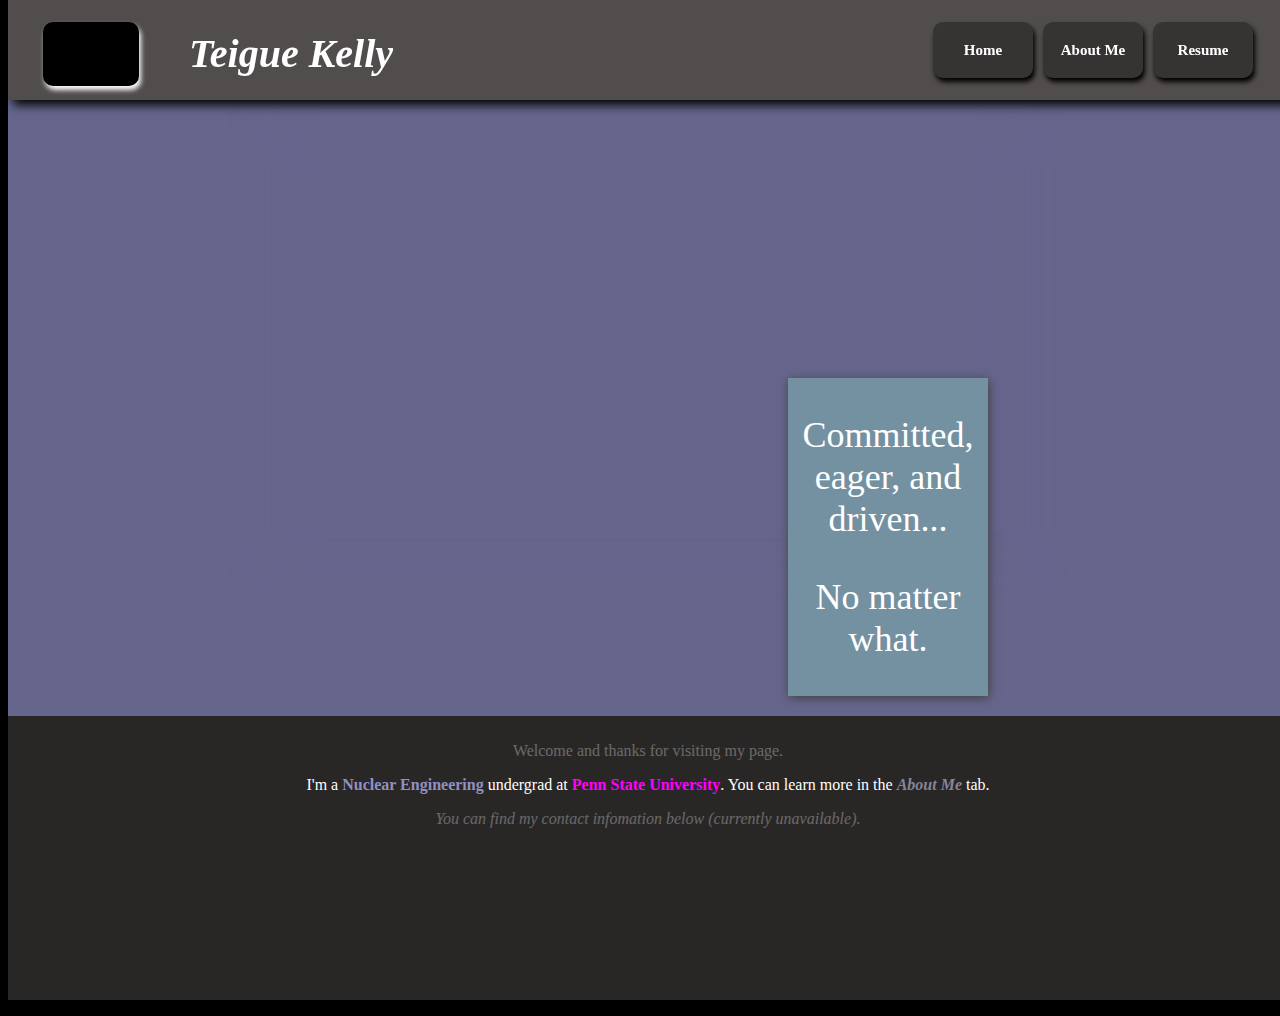
==== index.html @ a8144be8 "Update index.html" ====
<!DOCTYPE html>
<head>
    <title> Home </title>
    <link rel="stylesheet" href="port.css">

</head>
<body>

    <div class="header">

        <div class="left-and-right">
            <div class="left-header-buttons-div">
                <a href="index.html">
                    <button class="go-home-button">
                    </button>
                </a>
                <p class="title"> Teigue Kelly </p>
            </div>
        
    
            <div class="right-header-buttons-div">
                <a href="index.html">
                    <button class="header-button" class="home-button">
                        <p> Home </p>
                    </button>
                </a>
                <a href="aboutme.html">
                    <button class="header-button" class="about-me-button">
                        <p> About Me</p>
                    </button>
                </a>
                <a href="resume.html">
                    <button class="header-button" class="resume-button">
                        <p>
                            Resume
                        </p>
                    </button>
                </a>
            </div>
    
        </div>
    </div>
        

    <div class="divs-wrapper">

        <div id="photo-plus-byline">
            <div id="photo-div">
                
            </div>
            
            <div id="byline-div">
                <p> Committed, eager, and driven...</p>
                <p> No matter what. </p>
            </div>
            
        </div>

        <div id="homepage-intro">
            <p style="opacity: 0.3;"> Welcome and thanks for visiting my page.</p>
            <p> I'm a <span style="color: rgb(144, 144, 194); font-weight: bold;">Nuclear Engineering</span>
                 undergrad at <span style="color: magenta; font-weight: bold;">Penn State University</span>. 
                 You can learn more in the <span style="color: rgb(133, 133, 153);
                  font-style: italic; font-weight: bold;">About Me</span> tab. </p>
            <p style="font-style: italic; opacity: 0.3;">
                You can find my contact infomation below (currently unavailable).
            </p>
        </div>

    </div>
    


</body>
---- port.css ----
body {
    background-color: black;
    height: 1000px;
}

p {
    color: white;
}

.header {
    position: fixed;
    top: 0px;
    width: 100%;
    z-index: 100;
    background-color: rgb(82, 77, 77);
    height: 100px;
    box-shadow: 5px 5px 10px black;

}

.left-and-right {
    height: 100px;
    width: 100%;
    background-color: rgb(82, 77, 77);
    display: flex;
    flex-direction: row;
    position: relative;
}

.left-header-buttons-div {
    display: flex;
    flex-direction: row;
    height: 100px;
    position: absolute;
    left: 30px;
    top: 22px;
}


.title {
    font-size: 40px;
    font-weight: bold;
    font-style: italic;
    margin-top: 8px;
    margin-left: 45px;
}

.right-header-buttons-div {
    display: flex;
    height: 100px;
    flex-direction: row;
    position: absolute;
    right: 30px;
    top: 22px;
    
}

.header-button {
    border: none;
    background-color: rgb(54, 51, 51);
    height: 56px;
    width: 100px;
    margin-left: 5px;
    margin-right: 5px;
    box-shadow: 2px 4px 5px black;
    border-radius: 10px;
    font-weight: bold;
    font-family: 'Times New Roman';
    font-size: 15px;
    transition: 0.5s;
}

.header-button:hover {
    height: 60px;
    width: 110px;
    box-shadow: 2px 4px 5px white;
    transition: 0.5s;
}

.header-button:active {
    box-shadow: 2px 4px 5px rgb(241, 164, 236);
}

.go-home-button {
    background-image: url(C:/xampp/htdocs/portfolio/associated-images/atomicon2.png);
    background-size: 90px 58px;
    background-color: black;
    border: none;
    height: 64px;
    width: 96px;
    margin-left: 5px;
    margin-right: 5px;
    box-shadow: 2px 4px 5px white;
    border-radius: 10px;
    border: 3px solid black;
}

.go-home-button:hover {
    box-shadow: 2px 4px 5px black;
    border: 3px solid white;
    transition: 0.4s;
    background-image: url(C:/xampp/htdocs/portfolio/associated-images/atomicon.png);
}

.divs-wrapper {
    position: absolute;
    top: 100px;
    height: 100%;
    width: 100%;
    margin: 0px;

    display: flex;
    flex-direction: column;
}

#photo-plus-byline {
    position: relative;
    background-color: rgb(102, 102, 141);
    height: 700px;
    overflow: hidden;
}



#photo-div {
    margin: auto;
    width: 840px;
    height: 500px;
    background-image: url(C:/xampp/htdocs/portfolio/associated-images/portphoto.jpg);
    background-size: 840px 500px;
    box-shadow: 25px 0px 40px 20px rgb(102, 102, 141) inset, -25px 0px 40px 20px rgb(102, 102, 141) inset; 
}



#byline-div {
    position: absolute;
    bottom: 20px;
    right: 300px;
    z-index: 80;
    width: 200px;
    font-size: 36px;
    background-color: rgba(122, 164, 170, 0.7);
    text-align: center;
    box-shadow: 1px 2px 10px rgb(65, 63, 63);
}



#homepage-intro {
    padding: 10px;
    background-color:rgb(41, 38, 38);
    height: 300px;
    font-size: 16px;
    text-align: center;
}

.about-me-para {

    margin-left: 20px;
    margin-top: 20px;
    margin-bottom: 40px;

    width: 800px;
    height: 800px;

    background-color: rgb(114, 112, 112);
}
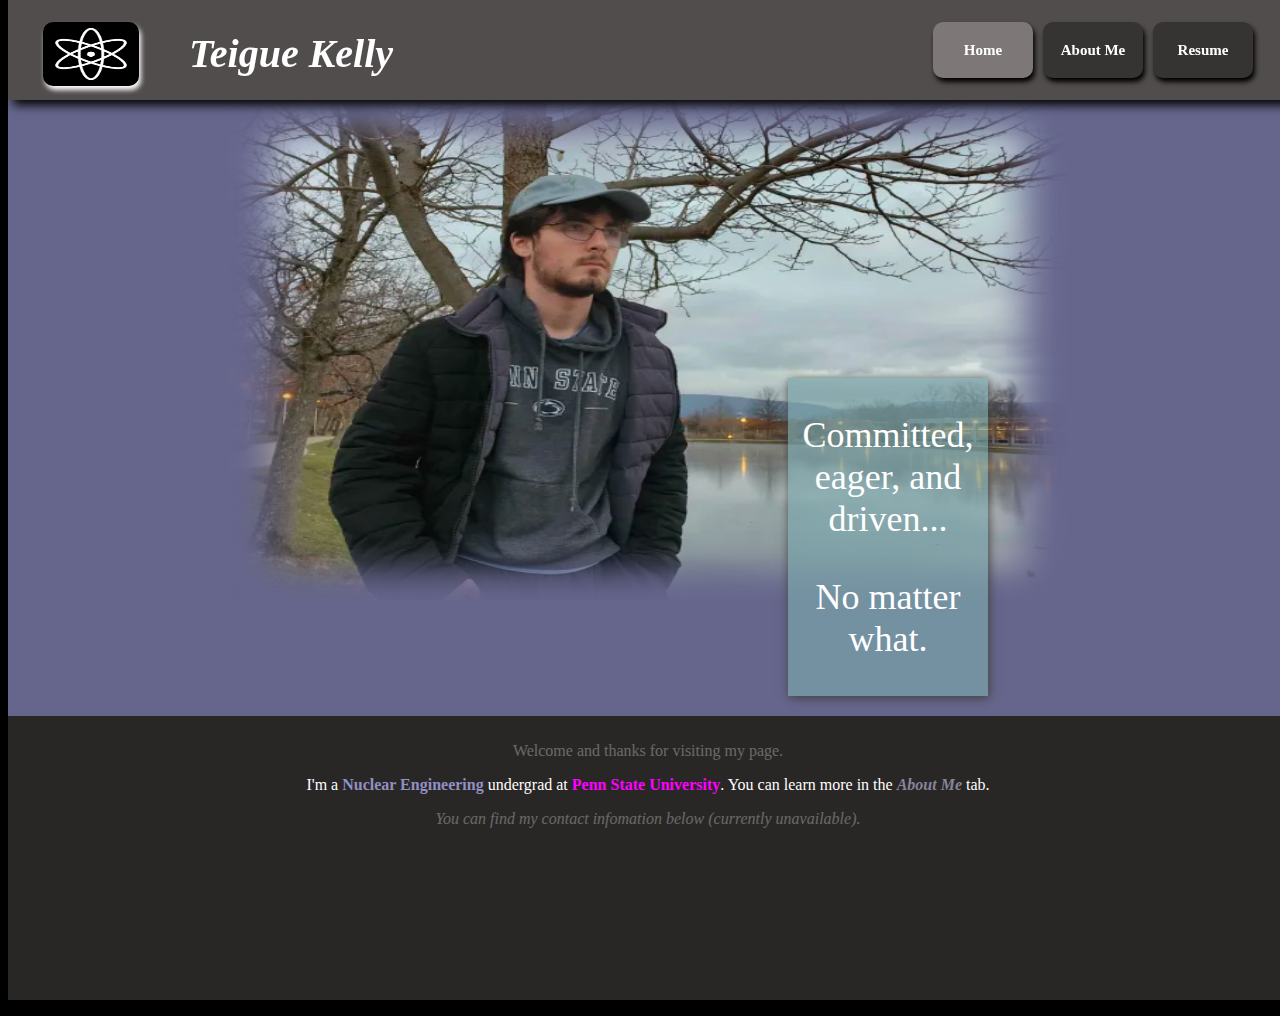
==== commit 3fa5a70d: "Update index.html" ====
--- a/index.html
+++ b/index.html
@@ -1,5 +1,13 @@
 <!DOCTYPE html>
 <head>
+
+    <meta charset="UTF-8">
+    <meta name="keywords" content="Teigue, Teigue Kelly, Teigue Samuel Kelly,
+        nuclear, nuclear engineering">
+    <meta name="description" content="Teigue Kelly's ePortfolio/Website">
+    <meta name="author" content="Teigue Kelly">
+    <meta name="viewport" content="width=device-width, initial-scale=1.0">
+
     <title> Home </title>
     <link rel="stylesheet" href="port.css">
 
@@ -20,7 +28,8 @@
     
             <div class="right-header-buttons-div">
                 <a href="index.html">
-                    <button class="header-button" class="home-button">
+                    <button class="header-button" class="home-button"
+                        style="background-color: rgb(126, 119, 119);">
                         <p> Home </p>
                     </button>
                 </a>
--- a/port.css
+++ b/port.css
@@ -82,7 +82,7 @@
 }
 
 .go-home-button {
-    background-image: url(C:/xampp/htdocs/portfolio/associated-images/atomicon2.png);
+    background-image: url(atomicon2.png);
     background-size: 90px 58px;
     background-color: black;
     border: none;
@@ -99,7 +99,7 @@
     box-shadow: 2px 4px 5px black;
     border: 3px solid white;
     transition: 0.4s;
-    background-image: url(C:/xampp/htdocs/portfolio/associated-images/atomicon.png);
+    background-image: url(atomicon.png);
 }
 
 .divs-wrapper {
@@ -126,7 +126,7 @@
     margin: auto;
     width: 840px;
     height: 500px;
-    background-image: url(C:/xampp/htdocs/portfolio/associated-images/portphoto.jpg);
+    background-image: url(portphoto.jpg);
     background-size: 840px 500px;
     box-shadow: 25px 0px 40px 20px rgb(102, 102, 141) inset, -25px 0px 40px 20px rgb(102, 102, 141) inset; 
 }
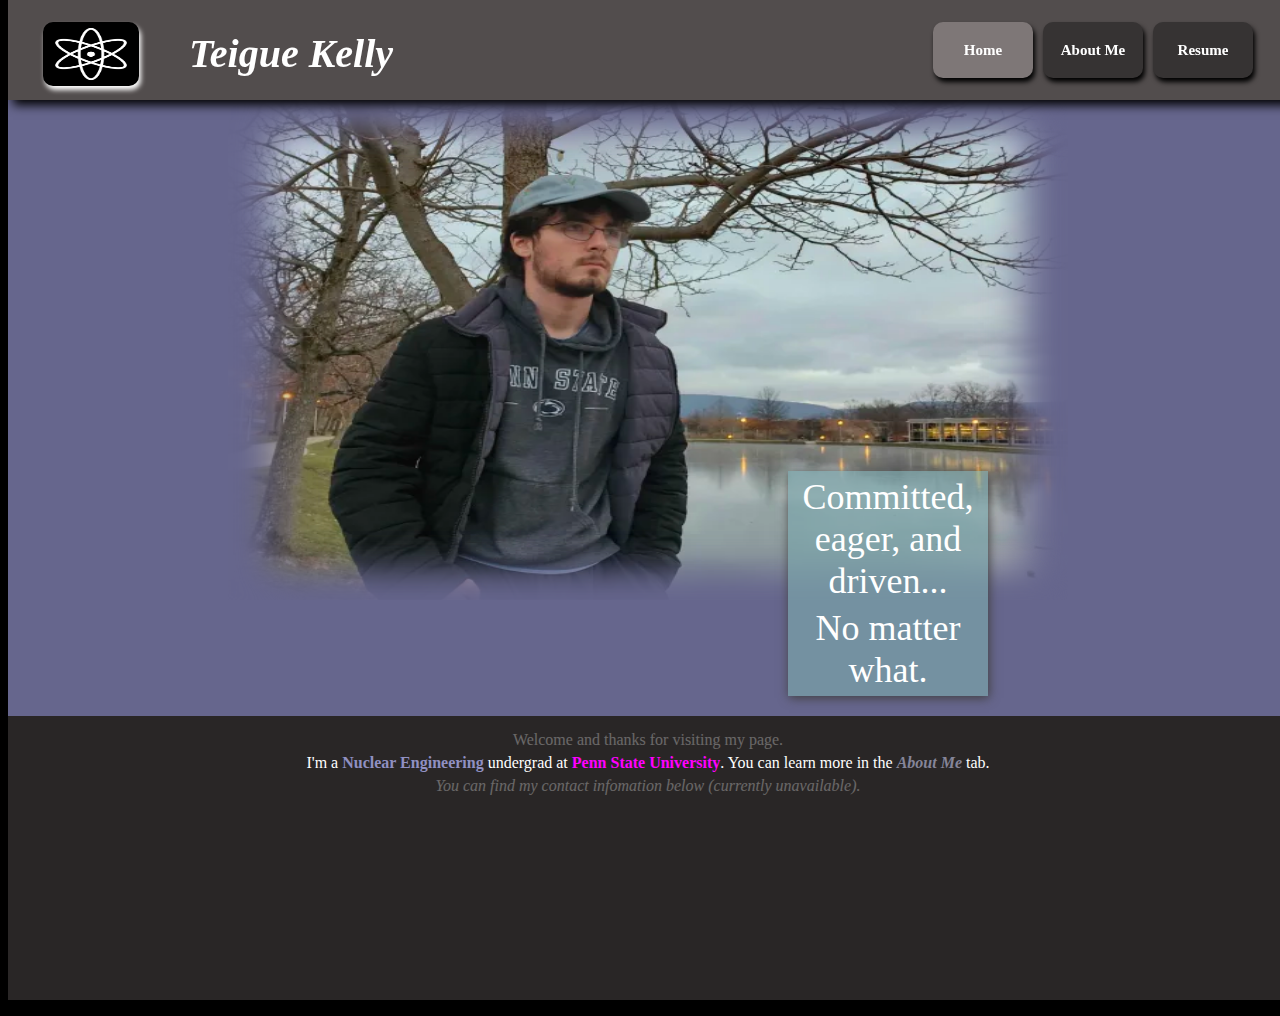
==== commit d6e0ce6a: "Update index.html" ====
--- a/index.html
+++ b/index.html
@@ -8,7 +8,7 @@
     <meta name="author" content="Teigue Kelly">
     <meta name="viewport" content="width=device-width, initial-scale=1.0">
 
-    <title> Home </title>
+    <title> Teigue Kelly - Home </title>
     <link rel="stylesheet" href="port.css">
 
 </head>
--- a/port.css
+++ b/port.css
@@ -1,3 +1,7 @@
+* {
+    font-family: 'Times New Roman';
+}
+
 body {
     background-color: black;
     height: 1000px;
@@ -5,6 +9,7 @@
 
 p {
     color: white;
+    margin: 5px;
 }
 
 .header {
@@ -157,14 +162,37 @@
 
 .about-me-para {
 
-    margin-left: 20px;
+    margin-left: auto;
+    margin-right: auto;
     margin-top: 20px;
     margin-bottom: 40px;
 
     width: 800px;
     height: 800px;
 
+    padding-top: 10px;
+    padding-bottom: 10px;
     background-color: rgb(114, 112, 112);
 }
 
+.resume-page-divs {
+    position: relative;
+    margin-top: 20px;
+    margin-bottom: 20px;
+    width: 800px;
+    height: 500px;
+    margin-left: 300px;
+    background-color: rgb(33, 37, 46);
 
+    padding: 10px;
+
+}
+
+.overview-info {
+    position: absolute;
+    left: 370px;
+    margin-top: 12px;
+    font-style: italic;
+    font-size: 15px;
+    font-weight: bold;
+}
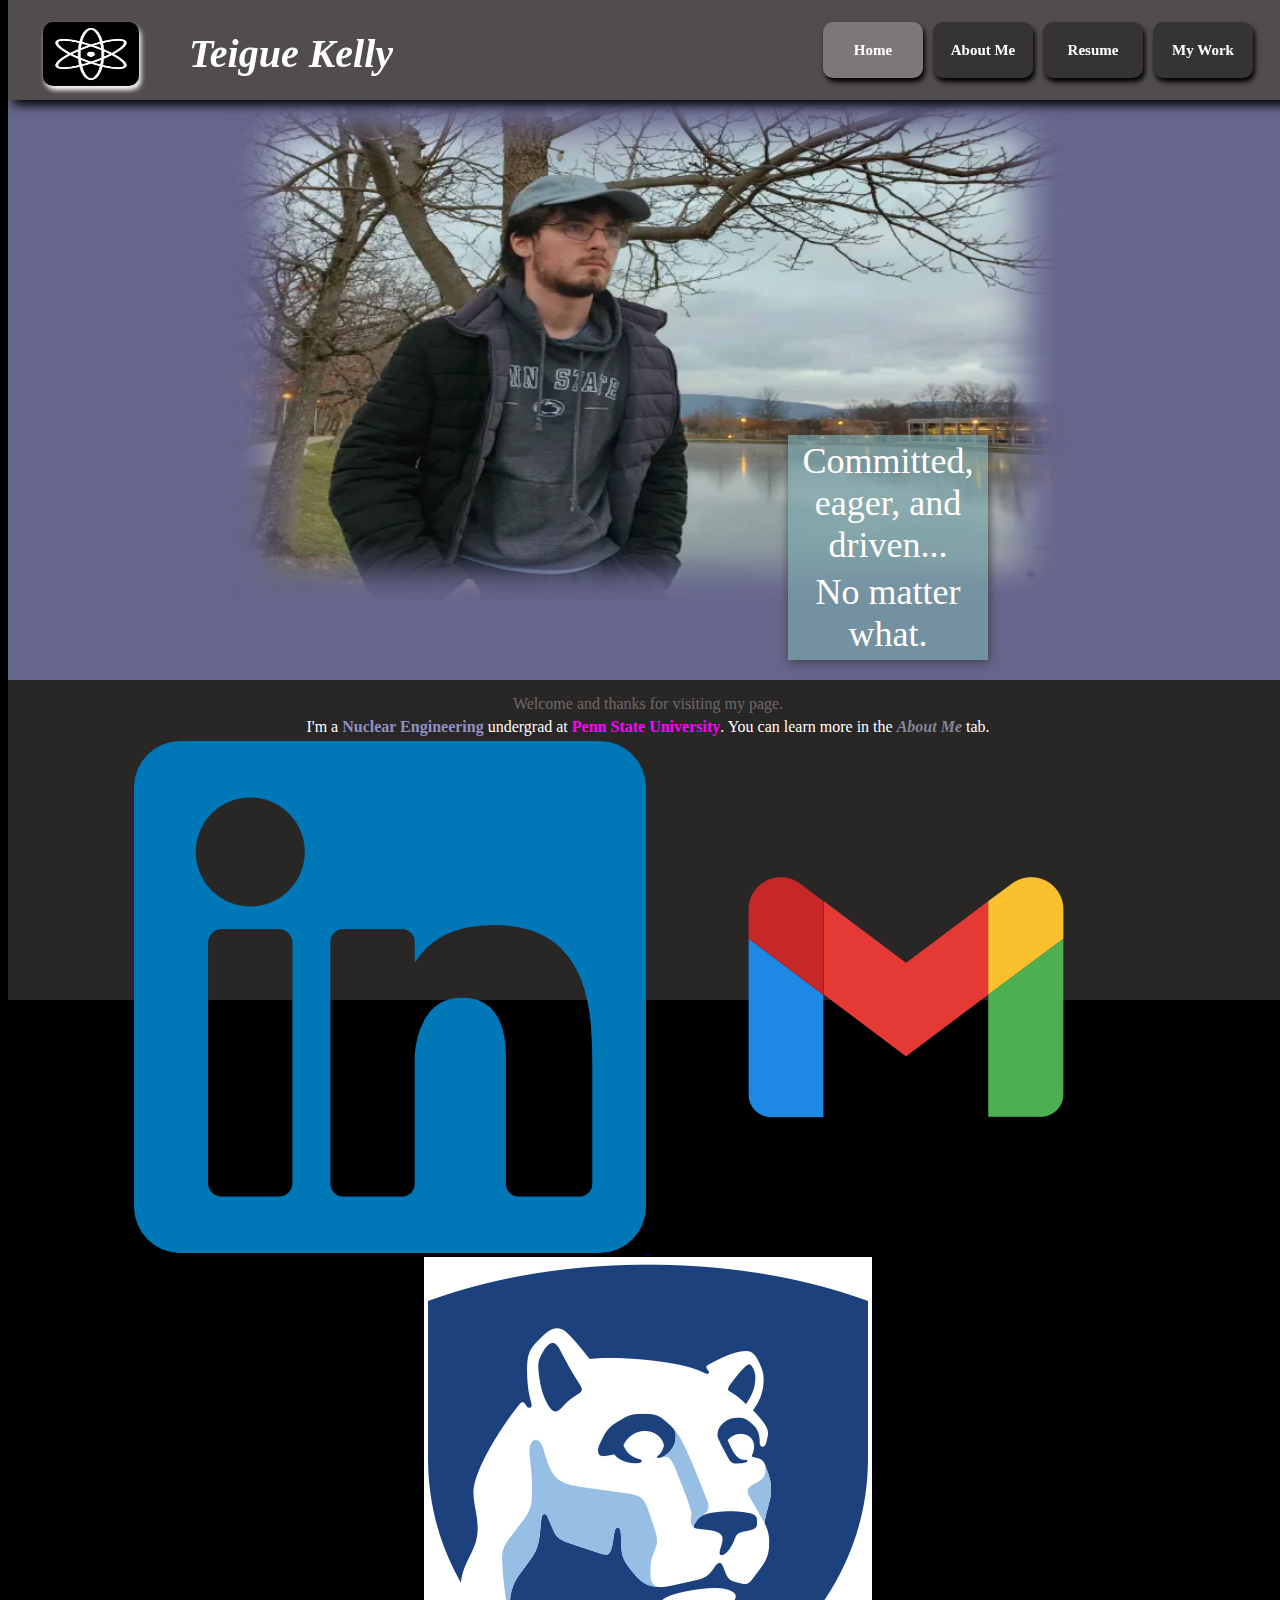
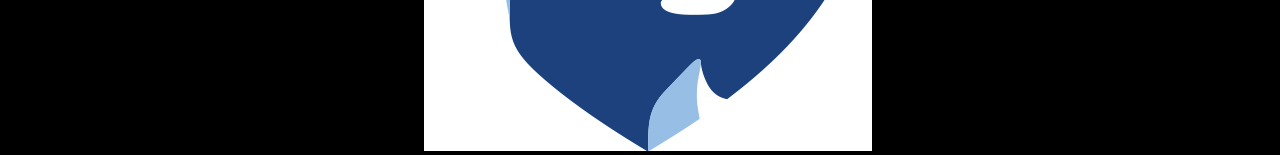
==== commit 8ff5e861: "Update index.html" ====
--- a/index.html
+++ b/index.html
@@ -45,6 +45,13 @@
                         </p>
                     </button>
                 </a>
+                <a href="mywork.html">
+                    <button class="header-button" class="mywork-button">
+                        <p>
+                            My Work
+                        </p>
+                    </button>
+                </a>
             </div>
     
         </div>
@@ -71,9 +78,29 @@
                  undergrad at <span style="color: magenta; font-weight: bold;">Penn State University</span>. 
                  You can learn more in the <span style="color: rgb(133, 133, 153);
                   font-style: italic; font-weight: bold;">About Me</span> tab. </p>
-            <p style="font-style: italic; opacity: 0.3;">
-                You can find my contact infomation below (currently unavailable).
-            </p>
+            <div id="contact-icons-div">
+
+                <a href="https://www.linkedin.com/in/teigue-kelly-b708aa281/?utm_source=share&utm_
+                campaign=share_via&utm_content=profile&utm_medium=android_app">
+                    <img src="linkedin-icon7.jpg"
+                    class = "contact-icon">
+                </a>
+
+                <a href = "https://mail.google.com/mail/u/
+                teiguesamuelkelly@gmail.com/?view=cm&to=teiguesamuelkelly@gmail.com&su=SUBJECT&body=
+                BODY&bcc=teiguesamuelkelly@gmail.com">
+                    <img src="gmail-icon3.jpg"
+                    class = "contact-icon">
+                </a>
+
+                <a href = "https://mail.google.com/mail/u/
+                tbk5430@psu.edu/?view=cm&to=tbk5430@psu.edu&su=SUBJECT&body=
+                BODY&bcc=tbk5430@psu.edu">
+                    <img src="penn-state-icon4.jpg"
+                    class = "contact-icon">
+                </a>
+
+            </div>
         </div>
 
     </div>
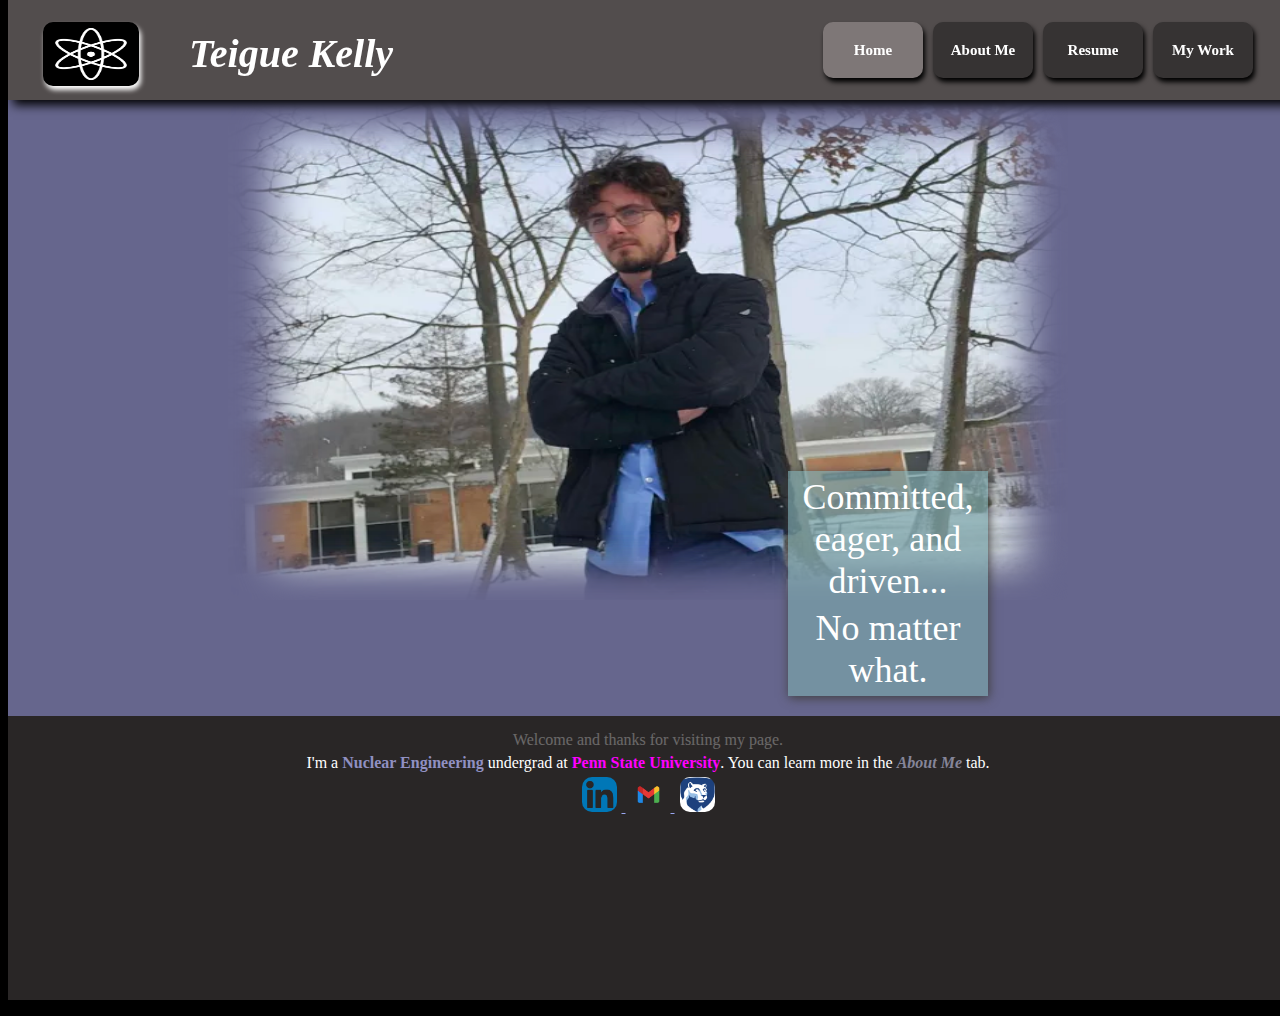
==== commit f89fdb3d: "Update index.html" ====
--- a/index.html
+++ b/index.html
@@ -65,7 +65,7 @@
                 
             </div>
             
-            <div id="byline-div">
+            <div id="byline-div" style="font-family: 'Times New Roman';">
                 <p> Committed, eager, and driven...</p>
                 <p> No matter what. </p>
             </div>
--- a/port.css
+++ b/port.css
@@ -1,5 +1,10 @@
 * {
     font-family: 'Times New Roman';
+}
+
+a {
+    color: rgb(153, 166, 240);
+    
 }
 
 body {
@@ -131,7 +136,7 @@
     margin: auto;
     width: 840px;
     height: 500px;
-    background-image: url(portphoto.jpg);
+    background-image: url(altoona_winter6.jpg);
     background-size: 840px 500px;
     box-shadow: 25px 0px 40px 20px rgb(102, 102, 141) inset, -25px 0px 40px 20px rgb(102, 102, 141) inset; 
 }
@@ -196,3 +201,19 @@
     font-size: 15px;
     font-weight: bold;
 }
+
+.contact-icon {
+    height: 35px;
+    width: 35px;
+    padding-top: 0px;
+    border-radius: 10px;
+    margin-left: 5px;
+    margin-right: 5px;
+    mix-blend-mode:saturation(50);
+    
+}
+
+.mywork-divs {
+    background-color: rgb(97, 63, 136);
+    width: 640px;
+}
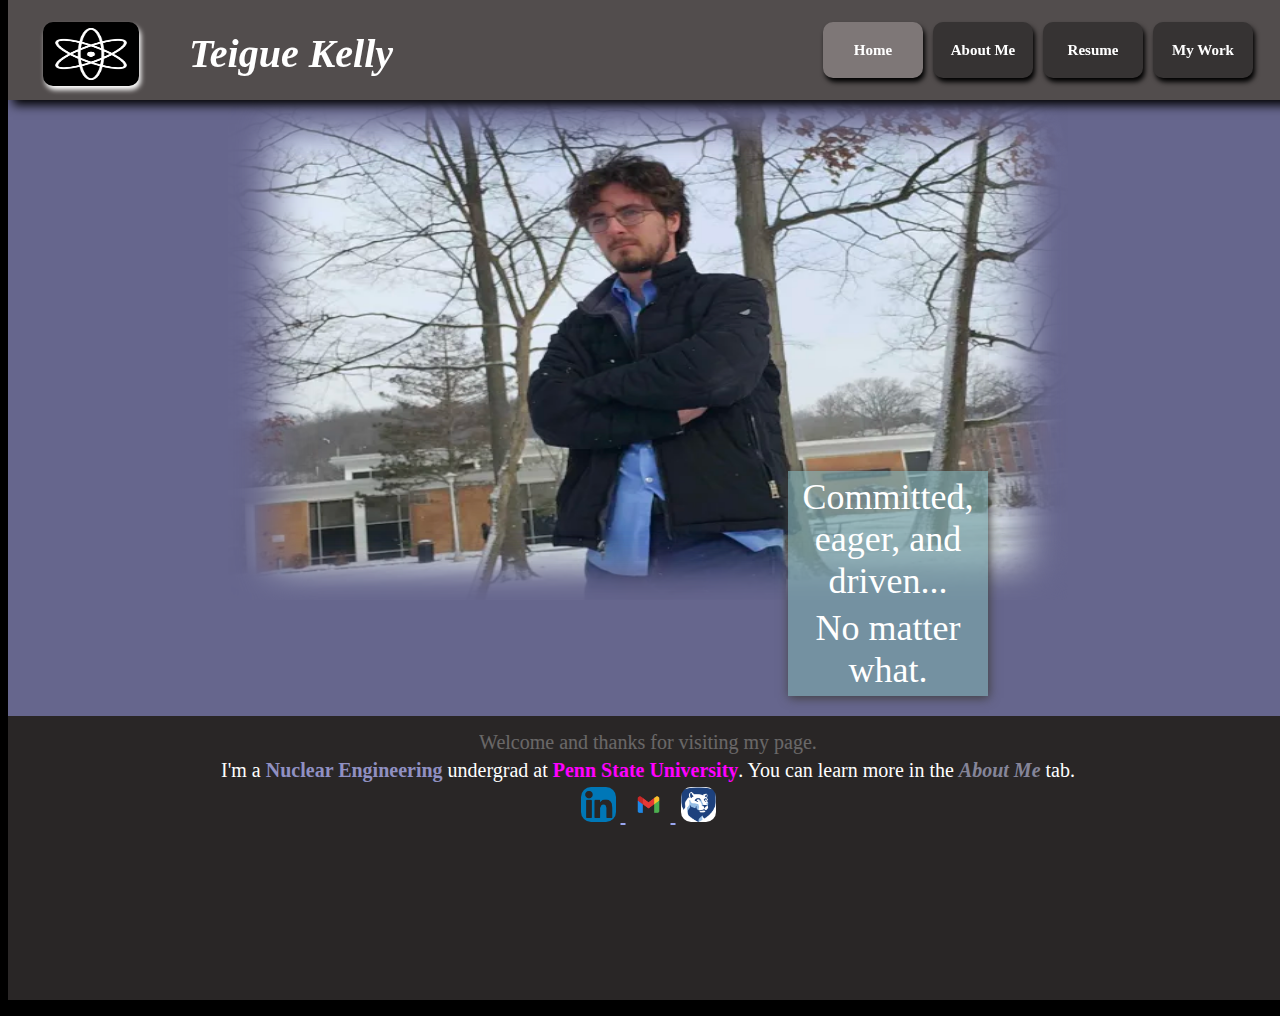
==== commit 1ca52441: "Update index.html" ====
--- a/index.html
+++ b/index.html
@@ -13,7 +13,9 @@
 
 </head>
 <body>
-
+    <script>
+        alert("Hi there! If you're visiting from the link in my resume, make sure to check out my new MATLAB heat flow app in My Work -> Projects.")
+    </script>
     <div class="header">
 
         <div class="left-and-right">
--- a/port.css
+++ b/port.css
@@ -16,6 +16,8 @@
     color: white;
     margin: 5px;
 }
+
+
 
 .header {
     position: fixed;
@@ -121,6 +123,7 @@
 
     display: flex;
     flex-direction: column;
+    font-size: 20px;
 }
 
 #photo-plus-byline {
@@ -161,7 +164,7 @@
     padding: 10px;
     background-color:rgb(41, 38, 38);
     height: 300px;
-    font-size: 16px;
+    font-size: 20px;
     text-align: center;
 }
 
@@ -177,17 +180,18 @@
 
     padding-top: 10px;
     padding-bottom: 10px;
-    background-color: rgb(114, 112, 112);
-}
+    background-color: rgb(64, 64, 87);
+}
+
 
 .resume-page-divs {
     position: relative;
     margin-top: 20px;
     margin-bottom: 20px;
-    width: 800px;
+    width: 850px;
     height: 500px;
     margin-left: 300px;
-    background-color: rgb(33, 37, 46);
+    background-color: rgb(64, 64, 87);
 
     padding: 10px;
 
@@ -198,7 +202,7 @@
     left: 370px;
     margin-top: 12px;
     font-style: italic;
-    font-size: 15px;
+    font-size: 18px;
     font-weight: bold;
 }
 
@@ -214,6 +218,6 @@
 }
 
 .mywork-divs {
-    background-color: rgb(97, 63, 136);
+    background-color: rgb(64, 64, 87);
     width: 640px;
 }
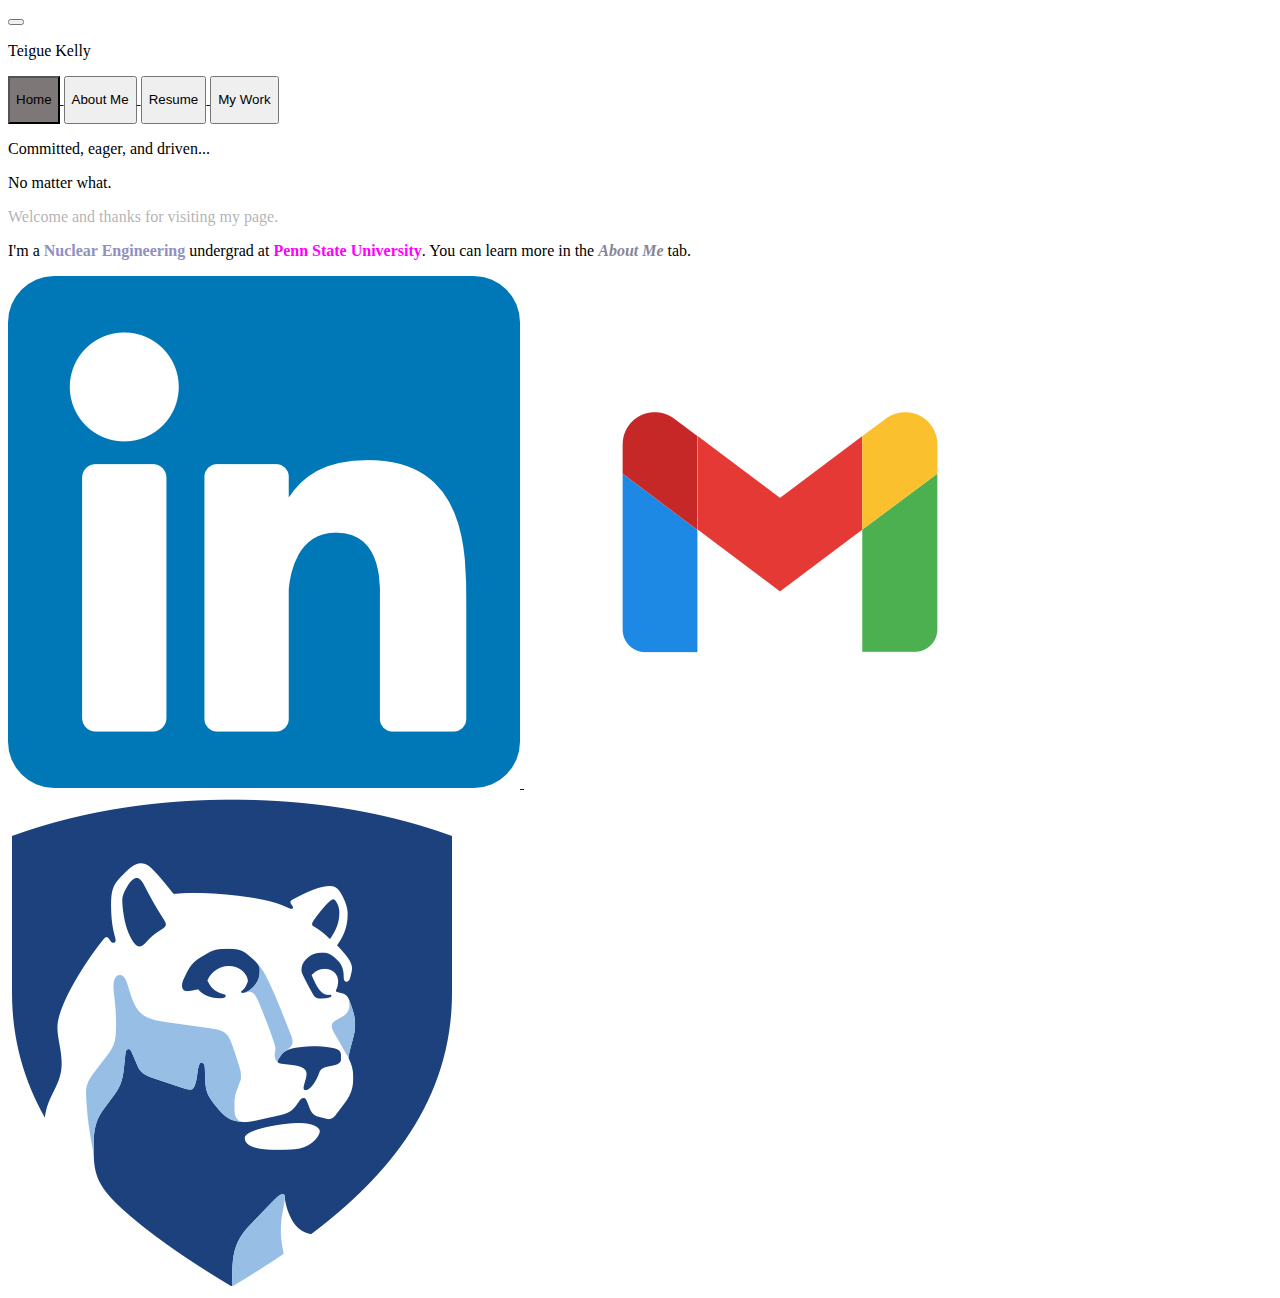
==== commit a2931c46: "Update index.html" ====
--- a/index.html
+++ b/index.html
@@ -9,7 +9,7 @@
     <meta name="viewport" content="width=device-width, initial-scale=1.0">
 
     <title> Teigue Kelly - Home </title>
-    <link rel="stylesheet" href="port.css">
+    <link rel="stylesheet" href="portfolio\port.css">
 
 </head>
 <body>
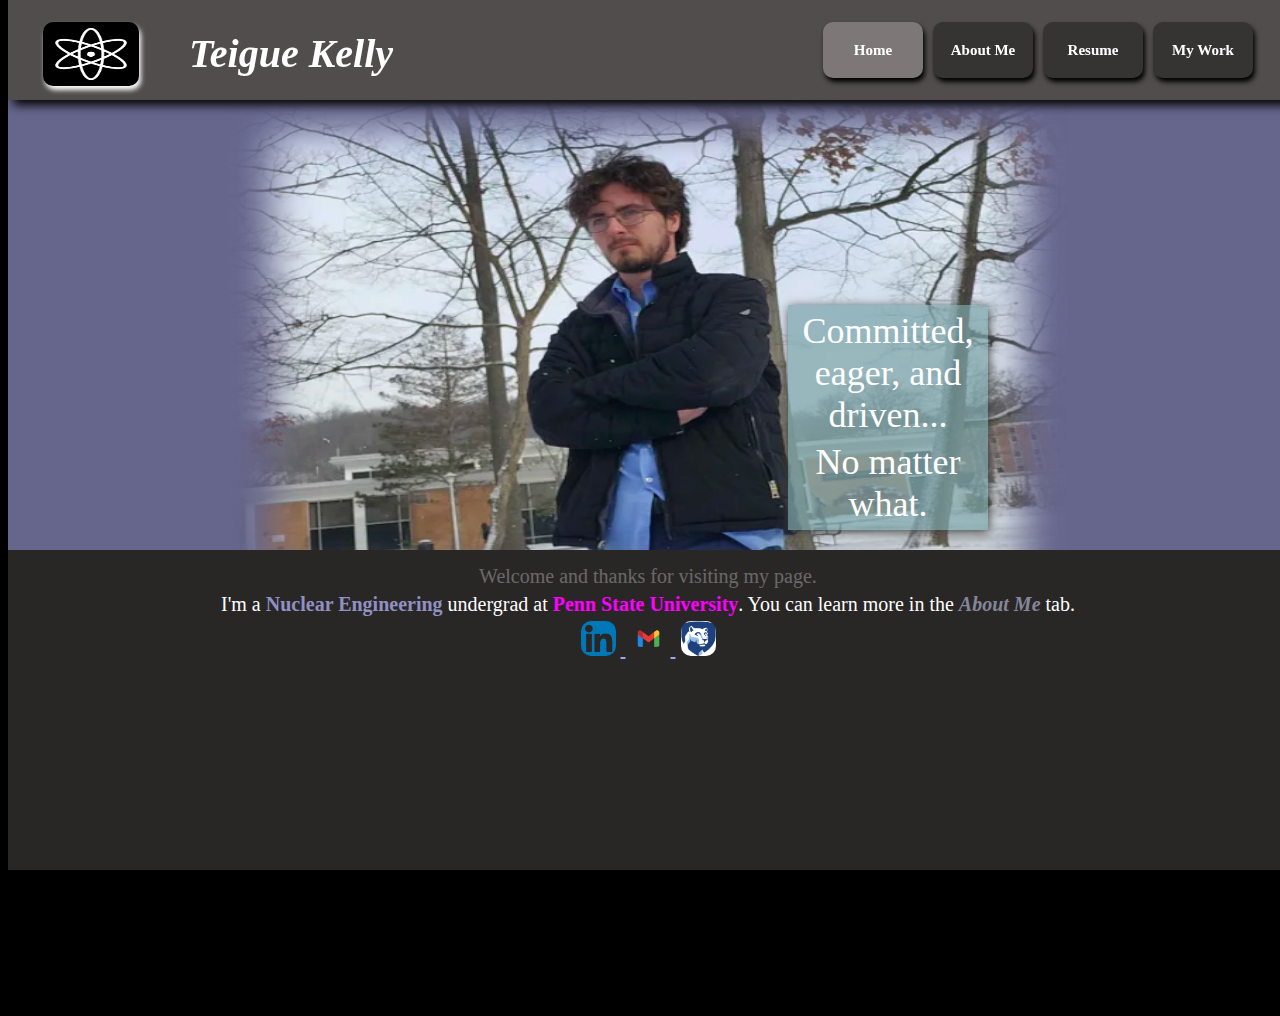
==== commit 5a43a0aa: "Update index.html" ====
--- a/index.html
+++ b/index.html
@@ -9,7 +9,7 @@
     <meta name="viewport" content="width=device-width, initial-scale=1.0">
 
     <title> Teigue Kelly - Home </title>
-    <link rel="stylesheet" href="portfolio\port.css">
+    <link rel="stylesheet" href="port.css">
 
 </head>
 <body>
--- a/port.css
+++ b/port.css
@@ -0,0 +1,244 @@
+* {
+    font-family: 'Times New Roman';
+}
+
+a {
+    color: rgb(153, 166, 240);
+    
+}
+
+body {
+    background-color: black;
+    height: 1000px;
+}
+
+p {
+    color: white;
+    margin: 5px;
+}
+
+
+
+.header {
+    position: fixed;
+    top: 0px;
+    width: 100%;
+    z-index: 100;
+    background-color: rgb(82, 77, 77);
+    height: 100px;
+    box-shadow: 5px 5px 10px black;
+
+}
+
+.left-and-right {
+    height: 100px;
+    width: 100%;
+    background-color: rgb(82, 77, 77);
+    display: flex;
+    flex-direction: row;
+    position: relative;
+}
+
+.left-header-buttons-div {
+    display: flex;
+    flex-direction: row;
+    height: 100px;
+    position: absolute;
+    left: 30px;
+    top: 22px;
+}
+
+
+.title {
+    font-size: 40px;
+    font-weight: bold;
+    font-style: italic;
+    margin-top: 8px;
+    margin-left: 45px;
+}
+
+.right-header-buttons-div {
+    display: flex;
+    height: 100px;
+    flex-direction: row;
+    position: absolute;
+    right: 30px;
+    top: 22px;
+    
+}
+
+.header-button {
+    border: none;
+    background-color: rgb(54, 51, 51);
+    height: 56px;
+    width: 100px;
+    margin-left: 5px;
+    margin-right: 5px;
+    box-shadow: 2px 4px 5px black;
+    border-radius: 10px;
+    font-weight: bold;
+    font-family: 'Times New Roman';
+    font-size: 15px;
+    transition: 0.5s;
+}
+
+.header-button:hover {
+    height: 60px;
+    width: 110px;
+    box-shadow: 2px 4px 5px white;
+    transition: 0.5s;
+}
+
+.header-button:active {
+    box-shadow: 2px 4px 5px rgb(241, 164, 236);
+}
+
+.go-home-button {
+    background-image: url(atomicon2.png);
+    background-size: 90px 58px;
+    background-color: black;
+    border: none;
+    height: 64px;
+    width: 96px;
+    margin-left: 5px;
+    margin-right: 5px;
+    box-shadow: 2px 4px 5px white;
+    border-radius: 10px;
+    border: 3px solid black;
+}
+
+.go-home-button:hover {
+    box-shadow: 2px 4px 5px black;
+    border: 3px solid white;
+    transition: 0.4s;
+    background-image: url(atomicon.png);
+}
+
+.divs-wrapper {
+    position: absolute;
+    top: 100px;
+    height: 100%;
+    width: 100%;
+    margin: 0px;
+
+    font-size: 20px;
+}
+
+.divs-wrapper2 {
+    position: absolute;
+    top: 100px;
+    height: 100%;
+    width: 100%;
+    margin: 0px;
+
+    display: flex;
+    flex-direction: row;
+    font-size: 20px;
+}
+
+#photo-plus-byline {
+    position: relative;
+    background-color: rgb(102, 102, 141);
+    height: 450px;
+    overflow: hidden;
+}
+
+
+
+#photo-div {
+    margin: auto;
+    width: 840px;
+    height: 500px;
+    background-image: url(altoona_winter6.jpg);
+    background-size: 840px 500px;
+    box-shadow: 25px 0px 40px 20px rgb(102, 102, 141) inset, -25px 0px 40px 20px rgb(102, 102, 141) inset; 
+}
+
+
+
+#byline-div {
+    position: absolute;
+    bottom: 20px;
+    right: 300px;
+    z-index: 80;
+    width: 200px;
+    font-size: 36px;
+    background-color: rgba(122, 164, 170, 0.7);
+    text-align: center;
+    box-shadow: 1px 2px 10px rgb(65, 63, 63);
+}
+
+
+
+#homepage-intro {
+    padding: 10px;
+    background-color:rgb(41, 38, 38);
+    height: 300px;
+    font-size: 20px;
+    text-align: center;
+}
+
+.about-me-para {
+
+    margin-left: auto;
+    margin-right: auto;
+    margin-top: 20px;
+    margin-bottom: 40px;
+
+    width: 800px;
+    height: 340px;
+
+    padding-top: 10px;
+    padding-bottom: 10px;
+    background-color: rgb(64, 64, 87);
+}
+
+
+.resume-page-divs {
+    position: relative;
+    margin-top: 20px;
+    margin-bottom: 20px;
+    width: 850px;
+    height: 500px;
+    margin-left: 300px;
+    background-color: rgb(64, 64, 87);
+
+    padding: 10px;
+
+}
+
+.overview-info {
+    position: absolute;
+    left: 370px;
+    margin-top: 12px;
+    font-style: italic;
+    font-size: 18px;
+    font-weight: bold;
+}
+
+.contact-icon {
+    height: 35px;
+    width: 35px;
+    padding-top: 0px;
+    border-radius: 10px;
+    margin-left: 5px;
+    margin-right: 5px;
+    mix-blend-mode:saturation(50);
+    
+}
+
+.mywork-divs {
+    margin-left: 40px;
+    background-color: rgb(64, 64, 87);
+    width: 580px;
+    display: flex;
+    flex-direction: column;
+}
+
+.project-divs {
+    margin-right: 40px;
+    background-color: rgb(64, 64, 87);
+    width: 580px;
+    display: flex;
+    flex-direction: column;
+}
